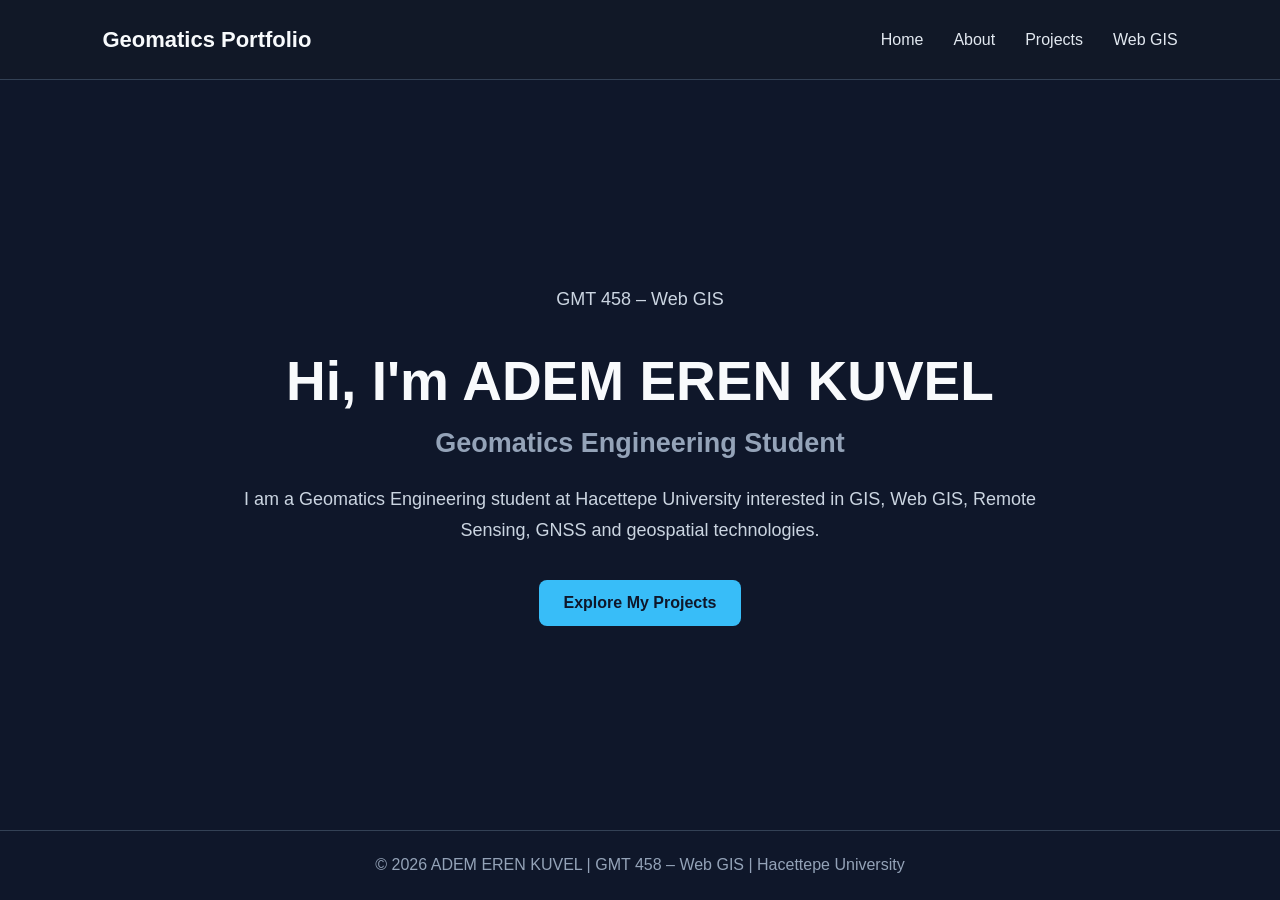
==== index.html @ eb845864 "Initial HTML structure and homepage" ====
<!DOCTYPE html>
<html lang="en">

<head>
    <meta charset="UTF-8">

    <meta name="viewport"
          content="width=device-width, initial-scale=1.0">

    <title>My Geomatics Portfolio</title>

    <link rel="stylesheet" href="css/style.css">
</head>

<body>

    <header>

        <nav class="navbar">

            <div class="logo">
                Geomatics Portfolio
            </div>

            <ul class="nav-links">
                <li>
                    <a href="index.html">Home</a>
                </li>

                <li>
                    <a href="about.html">About</a>
                </li>

                <li>
                    <a href="projects.html">Projects</a>
                </li>

                <li>
                    <a href="maps.html">Web GIS</a>
                </li>
            </ul>

        </nav>

    </header>


    <main>

        <section class="hero">

            <div class="hero-content">

                <p class="small-title">
                    GMT 458 – Web GIS
                </p>

                <h1>
                    Hi, I'm ADEM EREN KUVEL
                </h1>

                <h2>
                    Geomatics Engineering Student
                </h2>

                <p>
                    I am a Geomatics Engineering student at
                    Hacettepe University interested in GIS,
                    Web GIS, Remote Sensing, GNSS and
                    geospatial technologies.
                </p>

                <a class="hero-button"
                   href="projects.html">
                    Explore My Projects
                </a>

            </div>

        </section>

    </main>


    <footer>

        <p>
            © 2026 ADEM EREN KUVEL |
            GMT 458 – Web GIS |
            Hacettepe University
        </p>

    </footer>

</body>

</html>
---- css/style.css ----
* {
    margin: 0;
    padding: 0;
    box-sizing: border-box;
}

body {
    font-family: Arial, Helvetica, sans-serif;
    background-color: #0f172a;
    color: #f8fafc;
    min-height: 100vh;
}


/* NAVIGATION */

.navbar {
    height: 80px;

    display: flex;
    align-items: center;
    justify-content: space-between;

    padding: 0 8%;

    background-color: #111827;

    border-bottom: 1px solid #334155;
}

.logo {
    font-size: 22px;
    font-weight: bold;
}

.nav-links {
    list-style: none;

    display: flex;
    gap: 30px;
}

.nav-links a {
    color: #e2e8f0;
    text-decoration: none;

    font-size: 16px;

    transition: 0.3s;
}

.nav-links a:hover {
    color: #38bdf8;
}


/* HERO */

.hero {
    min-height: calc(100vh - 150px);

    display: flex;
    align-items: center;
    justify-content: center;

    text-align: center;

    padding: 50px 20px;
}

.hero-content {
    max-width: 800px;

    animation: fadeUp 1.2s ease forwards;
}

.small-title {
    color: #38bdf8;

    margin-bottom: 15px;

    font-size: 18px;
}

.hero h1 {
    font-size: 55px;

    margin-bottom: 15px;
}

.hero h2 {
    font-size: 27px;

    color: #94a3b8;

    margin-bottom: 25px;
}

.hero p {
    line-height: 1.7;

    font-size: 18px;

    color: #cbd5e1;

    margin-bottom: 35px;
}


/* BUTTON */

.hero-button {
    display: inline-block;

    padding: 14px 25px;

    background-color: #38bdf8;

    color: #0f172a;

    text-decoration: none;

    font-weight: bold;

    border-radius: 8px;

    transition: 0.3s;
}

.hero-button:hover {
    transform: translateY(-4px);
}


/* CSS ANIMATION */

@keyframes fadeUp {

    from {
        opacity: 0;
        transform: translateY(30px);
    }

    to {
        opacity: 1;
        transform: translateY(0);
    }

}


/* FOOTER */

footer {
    text-align: center;

    padding: 25px;

    color: #94a3b8;

    border-top: 1px solid #334155;
}


/* MOBILE */

@media (max-width: 768px) {

    .navbar {
        flex-direction: column;

        height: auto;

        padding: 20px;
    }

    .nav-links {
        margin-top: 20px;

        flex-wrap: wrap;

        justify-content: center;
    }

    .hero h1 {
        font-size: 38px;
    }

}S
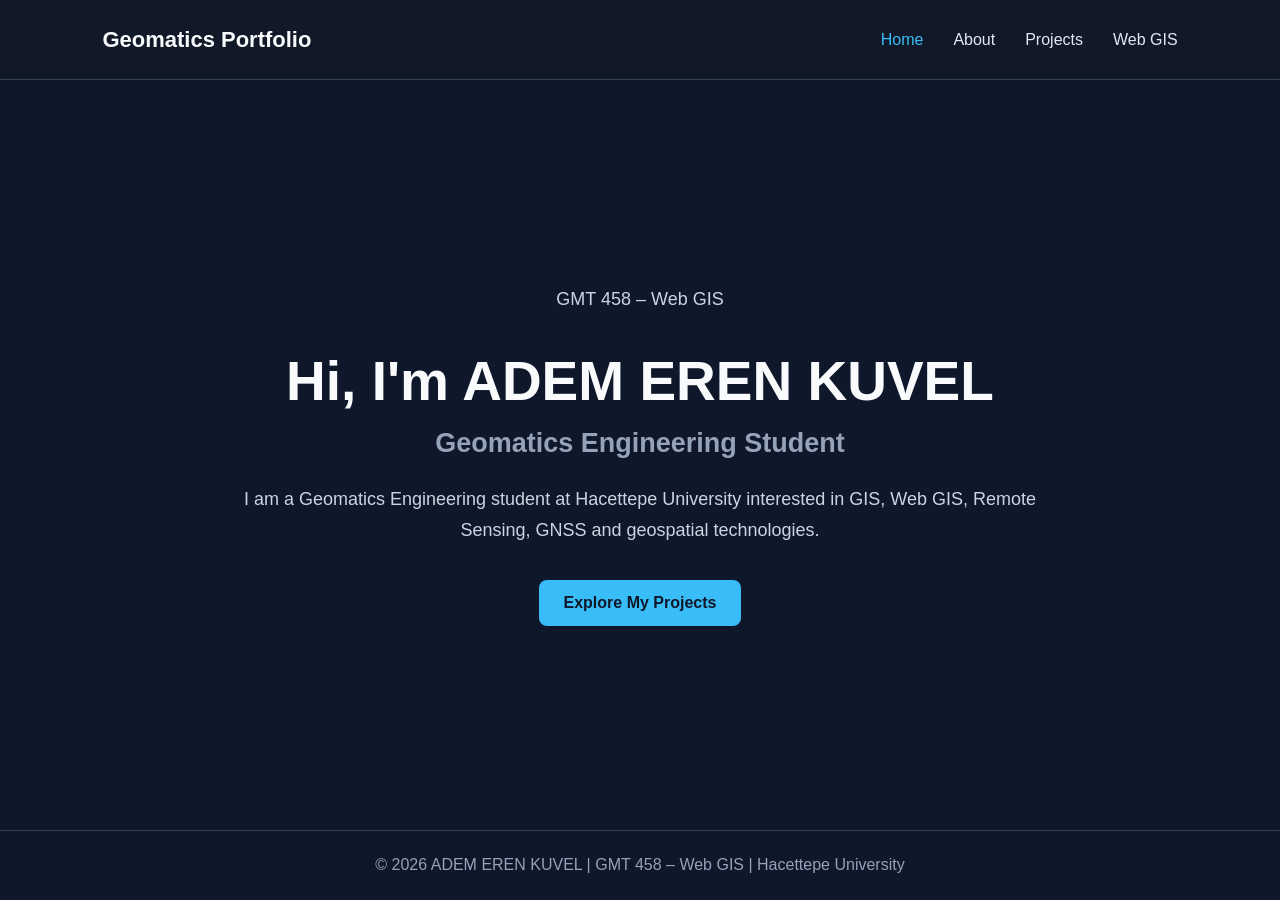
==== commit 043d7138: "Final cleanup and navigation improvements" ====
--- a/index.html
+++ b/index.html
@@ -24,7 +24,7 @@
 
             <ul class="nav-links">
                 <li>
-                    <a href="index.html">Home</a>
+                    <a href="index.html" class="active">Home</a>
                 </li>
 
                 <li>
--- a/css/style.css
+++ b/css/style.css
@@ -186,4 +186,218 @@
         font-size: 38px;
     }
 
-}S+}/* GENERAL PAGE CONTENT */
+
+.page-section {
+    max-width: 1000px;
+    margin: auto;
+    padding: 80px 30px;
+}
+
+.page-section h1 {
+    font-size: 44px;
+    margin-bottom: 30px;
+}
+
+.page-section h2 {
+    margin-top: 45px;
+    margin-bottom: 20px;
+    color: #38bdf8;
+}
+
+.page-section p {
+    color: #cbd5e1;
+    line-height: 1.8;
+    margin-bottom: 18px;
+    font-size: 17px;
+}
+
+
+/* INTEREST LIST */
+
+.skill-list {
+    margin-left: 25px;
+    line-height: 2;
+    color: #cbd5e1;
+}
+
+
+/* SKILL TAGS */
+
+.skills {
+    display: flex;
+    flex-wrap: wrap;
+    gap: 12px;
+}
+
+.skills span {
+    background-color: #1e293b;
+    border: 1px solid #334155;
+    padding: 10px 16px;
+    border-radius: 20px;
+    transition: 0.3s;
+}
+
+.skills span:hover {
+    transform: translateY(-3px);
+    border-color: #38bdf8;
+}
+/* PROJECT TABLE */
+
+.table-container {
+    overflow-x: auto;
+    margin-top: 35px;
+}
+
+.project-table {
+    width: 100%;
+    border-collapse: collapse;
+    background-color: #111827;
+}
+
+.project-table th,
+.project-table td {
+    border: 1px solid #334155;
+    padding: 18px;
+    text-align: left;
+    vertical-align: middle;
+}
+
+.project-table th {
+    background-color: #1e293b;
+    color: #38bdf8;
+}
+
+.project-table td {
+    color: #cbd5e1;
+}
+
+.project-table img {
+    width: 140px;
+    height: 90px;
+    object-fit: cover;
+    border-radius: 8px;
+}
+
+.project-table tr {
+    transition: 0.3s;
+}
+
+.project-table tbody tr:hover {
+    background-color: #1e293b;
+}
+/* WEB GIS MAPS */
+
+.map-section {
+    margin-top: 60px;
+}
+
+.web-map {
+    width: 100%;
+    height: 500px;
+
+    margin-top: 25px;
+
+    border: 1px solid #334155;
+    border-radius: 12px;
+
+    overflow: hidden;
+}
+
+.feature-box {
+    margin-top: 60px;
+
+    padding: 30px;
+
+    background-color: #111827;
+
+    border: 1px solid #334155;
+    border-radius: 12px;
+}
+
+.feature-box h2 {
+    margin-top: 0;
+}
+
+.feature-box ul {
+    margin-left: 25px;
+
+    line-height: 2;
+
+    color: #cbd5e1;
+}
+/* OPENLAYERS POPUP */
+
+.ol-popup {
+    position: absolute;
+
+    background-color: white;
+    color: #111827;
+
+    box-shadow: 0 2px 12px rgba(0, 0, 0, 0.3);
+
+    padding: 15px;
+
+    border-radius: 8px;
+
+    border: 1px solid #cccccc;
+
+    min-width: 180px;
+
+    display: none;
+}
+
+.ol-popup-closer {
+    text-decoration: none;
+
+    position: absolute;
+
+    top: 4px;
+    right: 8px;
+
+    color: #111827;
+
+    font-weight: bold;
+}
+
+.ol-popup-closer::after {
+    content: "✕";
+}
+/* WEB GIS SOLUTION BOX */
+
+.solution-box {
+    margin-top: 20px;
+    padding: 25px;
+    background-color: #111827;
+    border-left: 4px solid #38bdf8;
+    border-radius: 8px;
+}
+
+.solution-box h3 {
+    color: #38bdf8;
+    margin-top: 15px;
+    margin-bottom: 10px;
+}
+
+.solution-box h3:first-child {
+    margin-top: 0;
+}
+
+.solution-box p {
+    margin-bottom: 15px;
+    color: #cbd5e1;
+    line-height: 1.7;
+}
+
+.solution-box strong {
+    color: #f8fafc;
+}
+/* ACTIVE NAVIGATION */
+
+.nav-links a.active {
+    color: #38bdf8;
+}
+
+.nav-links a.active::after {
+    width: 100%;
+}
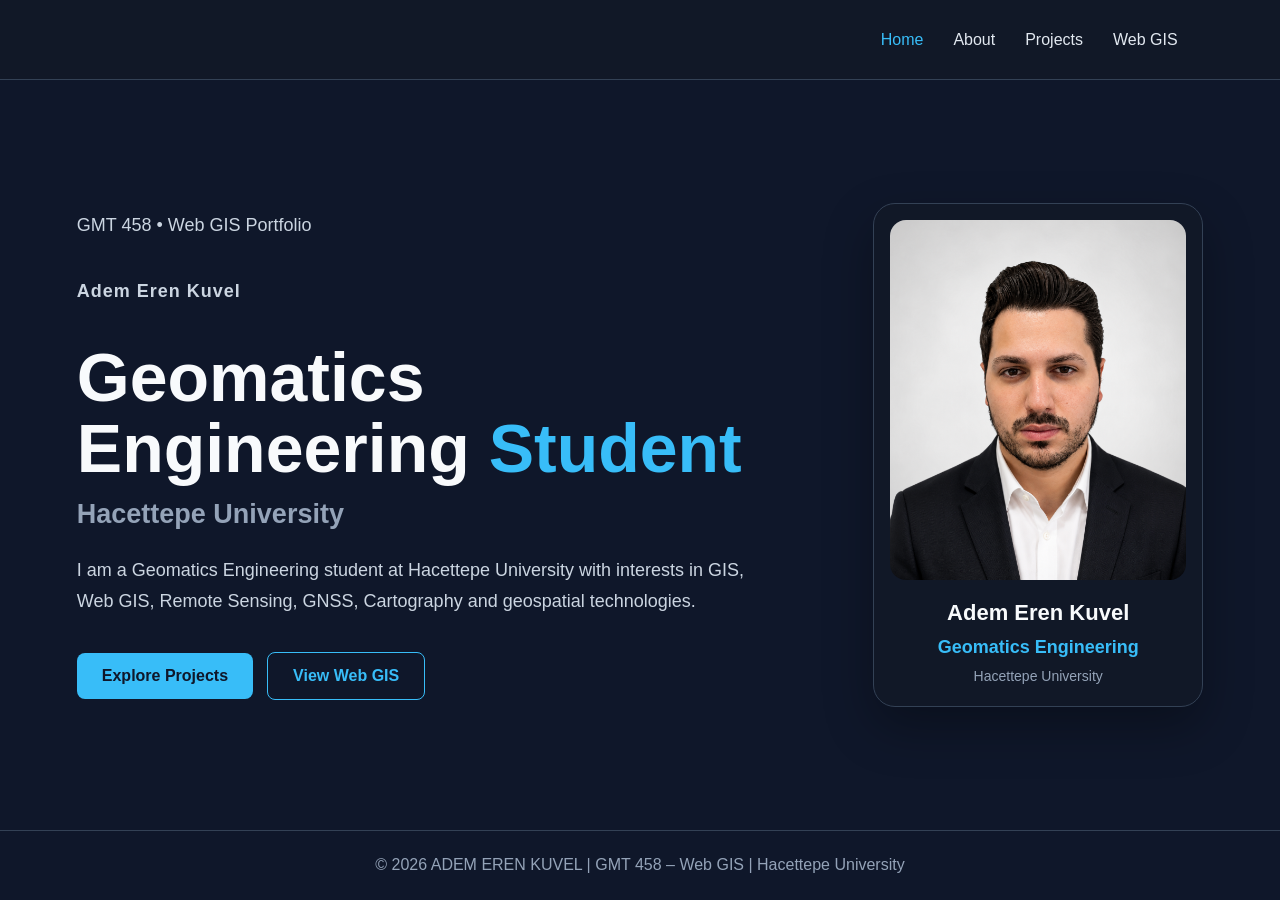
==== commit 279c3805: "Updated homepage profile and navigation" ====
--- a/index.html
+++ b/index.html
@@ -18,9 +18,7 @@
 
         <nav class="navbar">
 
-            <div class="logo">
-                Geomatics Portfolio
-            </div>
+            
 
             <ul class="nav-links">
                 <li>
@@ -49,35 +47,82 @@
 
         <section class="hero">
 
-            <div class="hero-content">
+    <div class="hero-wrapper">
 
-                <p class="small-title">
-                    GMT 458 – Web GIS
-                </p>
+        <div class="hero-content">
 
-                <h1>
-                    Hi, I'm ADEM EREN KUVEL
-                </h1>
+            <p class="small-title">
+                GMT 458 • Web GIS Portfolio
+            </p>
 
-                <h2>
-                    Geomatics Engineering Student
-                </h2>
+            <p class="hero-name">
+                Adem Eren Kuvel
+            </p>
 
-                <p>
-                    I am a Geomatics Engineering student at
-                    Hacettepe University interested in GIS,
-                    Web GIS, Remote Sensing, GNSS and
-                    geospatial technologies.
-                </p>
+            <h1>
+                Geomatics Engineering
+                <span>Student</span>
+            </h1>
+
+            <h2>
+                Hacettepe University
+            </h2>
+
+            <p>
+                I am a Geomatics Engineering student at
+                Hacettepe University with interests in GIS,
+                Web GIS, Remote Sensing, GNSS, Cartography
+                and geospatial technologies.
+            </p>
+
+            <div class="hero-actions">
 
                 <a class="hero-button"
                    href="projects.html">
-                    Explore My Projects
+                    Explore Projects
+                </a>
+
+                <a class="secondary-button"
+                   href="maps.html">
+                    View Web GIS
                 </a>
 
             </div>
 
-        </section>
+        </div>
+
+
+        <div class="hero-profile">
+
+            <div class="profile-image-wrapper">
+
+                <img
+                    src="images/profile.jpg"
+                    alt="Adem Eren Kuvel"
+                    class="profile-image"
+                >
+
+            </div>
+
+            <div class="profile-info">
+
+                <h3>Adem Eren Kuvel</h3>
+
+                <p>
+                    Geomatics Engineering
+                </p>
+
+                <span>
+                    Hacettepe University
+                </span>
+
+            </div>
+
+        </div>
+
+    </div>
+
+</section>
 
     </main>
 
--- a/css/style.css
+++ b/css/style.css
@@ -400,4 +400,362 @@
 
 .nav-links a.active::after {
     width: 100%;
+}
+/* HOBBIES & INTERESTS */
+
+.hobby-grid {
+    display: grid;
+    grid-template-columns: repeat(2, 1fr);
+    gap: 20px;
+    margin-top: 25px;
+}
+
+.hobby-card {
+    background-color: #111827;
+    border: 1px solid #334155;
+    border-radius: 12px;
+    padding: 25px;
+    transition: 0.3s;
+}
+
+.hobby-card:hover {
+    transform: translateY(-5px);
+    border-color: #38bdf8;
+}
+
+.hobby-card h3 {
+    color: #38bdf8;
+    margin-bottom: 12px;
+}
+
+.hobby-card p {
+    color: #cbd5e1;
+    line-height: 1.7;
+    margin: 0;
+}
+
+@media (max-width: 768px) {
+    .hobby-grid {
+        grid-template-columns: 1fr;
+    }
+}
+.hobby-card h3 i {
+    margin-right: 10px;
+    color: #38bdf8;
+    width: 22px;
+    text-align: center;
+}
+/* PROFESSIONAL MAP POPUP */
+
+.ol-popup {
+    min-width: 280px;
+    max-width: 320px;
+    padding: 0;
+    overflow: hidden;
+    background-color: #ffffff;
+    border: none;
+    border-radius: 14px;
+    box-shadow: 0 10px 30px rgba(0, 0, 0, 0.35);
+}
+
+.map-popup-content {
+    overflow: hidden;
+}
+
+.popup-image {
+    width: 100%;
+    height: 150px;
+    display: block;
+    object-fit: cover;
+}
+
+.map-popup-content h3 {
+    margin: 15px 18px 8px;
+    color: #0f172a;
+    font-size: 18px;
+}
+
+.map-popup-content p {
+    margin: 0 18px 12px;
+    color: #475569;
+    font-size: 14px;
+    line-height: 1.5;
+}
+
+.map-popup-content small {
+    display: block;
+    margin: 0 18px 18px;
+    color: #38bdf8;
+    font-weight: 600;
+}
+
+.ol-popup-closer {
+    z-index: 5;
+    top: 8px;
+    right: 10px;
+
+    width: 26px;
+    height: 26px;
+
+    display: flex;
+    align-items: center;
+    justify-content: center;
+
+    border-radius: 50%;
+
+    background-color: rgba(15, 23, 42, 0.85);
+    color: white;
+}
+/* PROFESSIONAL PROFILE HERO */
+
+.hero-wrapper {
+    width: 100%;
+    max-width: 1150px;
+
+    display: grid;
+    grid-template-columns: 1.4fr 0.8fr;
+
+    gap: 70px;
+
+    align-items: center;
+}
+
+.hero-content {
+    text-align: left;
+}
+
+.hero-content h1 {
+    font-size: clamp(42px, 6vw, 68px);
+    line-height: 1.05;
+}
+
+.hero-content h1 span {
+    color: #38bdf8;
+}
+
+.hero-content h2 {
+    color: #94a3b8;
+    margin-top: 15px;
+    margin-bottom: 25px;
+}
+
+.hero-name {
+    color: #38bdf8;
+    font-weight: 600;
+    letter-spacing: 1px;
+}
+
+.hero-actions {
+    justify-content: flex-start;
+}
+
+
+/* PROFILE CARD */
+
+.hero-profile {
+    background-color: #111827;
+
+    border: 1px solid #334155;
+
+    border-radius: 24px;
+
+    padding: 20px;
+
+    box-shadow:
+        0 20px 50px rgba(0, 0, 0, 0.3);
+
+    transition: 0.3s;
+}
+
+.hero-profile:hover {
+    transform: translateY(-6px);
+    border-color: #38bdf8;
+}
+
+.profile-image-wrapper {
+    width: 100%;
+    aspect-ratio: 4 / 5;
+
+    overflow: hidden;
+
+    border-radius: 18px;
+}
+
+.profile-image {
+    width: 100%;
+    height: 100%;
+
+    display: block;
+
+    object-fit: cover;
+}
+
+.profile-info {
+    padding: 20px 5px 5px;
+}
+
+.profile-info h3 {
+    margin-bottom: 6px;
+
+    font-size: 22px;
+
+    color: #f8fafc;
+}
+
+.profile-info p {
+    margin: 0 0 5px;
+
+    color: #38bdf8;
+
+    font-weight: 600;
+}
+
+.profile-info span {
+    color: #94a3b8;
+
+    font-size: 14px;
+}
+
+
+/* MOBILE */
+
+@media (max-width: 700px) {
+
+    .hero-wrapper {
+        grid-template-columns: 1fr;
+        gap: 40px;
+    }
+
+    .hero-content {
+        text-align: center;
+    }
+
+    .hero-actions {
+        justify-content: center;
+    }
+
+    .hero-profile {
+        max-width: 350px;
+        margin: auto;
+    }
+
+}
+/* FINAL HERO FIX */
+
+.hero {
+    min-height: calc(100vh - 150px);
+    padding: 60px 6%;
+}
+
+.hero-wrapper {
+    width: 100%;
+    max-width: 1180px;
+    margin: 0 auto;
+
+    display: grid;
+    grid-template-columns: minmax(0, 1.4fr) 330px;
+    gap: 60px;
+
+    align-items: center;
+}
+
+.hero-content {
+    text-align: left;
+}
+
+.hero-content > p {
+    max-width: 700px;
+}
+
+.hero-profile {
+    width: 330px;
+    padding: 16px;
+
+    background: #111827;
+    border: 1px solid #334155;
+    border-radius: 22px;
+}
+
+.profile-image-wrapper {
+    width: 100%;
+    height: 360px;
+    aspect-ratio: auto;
+
+    overflow: hidden;
+    border-radius: 16px;
+}
+
+.profile-image {
+    width: 100%;
+    height: 100%;
+    object-fit: cover;
+    object-position: center top;
+}
+
+
+/* BUTTON FIX */
+
+.hero-actions {
+    display: flex;
+    justify-content: flex-start;
+    align-items: center;
+
+    gap: 14px;
+    margin-top: 25px;
+}
+
+.secondary-button {
+    display: inline-block;
+
+    padding: 14px 25px;
+
+    border: 1px solid #38bdf8;
+    border-radius: 8px;
+
+    color: #38bdf8;
+
+    text-decoration: none;
+    font-weight: bold;
+
+    transition: 0.3s;
+}
+
+.secondary-button:hover {
+    background-color: #38bdf8;
+    color: #0f172a;
+
+    transform: translateY(-3px);
+}
+
+
+/* ONLY STACK ON SMALL SCREENS */
+
+@media (max-width: 700px) {
+
+    .hero-wrapper {
+        grid-template-columns: 1fr;
+        gap: 40px;
+    }
+
+    .hero-content {
+        text-align: center;
+    }
+
+    .hero-content > p {
+        margin-left: auto;
+        margin-right: auto;
+    }
+
+    .hero-actions {
+        justify-content: center;
+    }
+
+    .hero-profile {
+        width: 100%;
+        max-width: 320px;
+        margin: 0 auto;
+    }
+}
+.navbar {
+    justify-content: flex-end;
 }
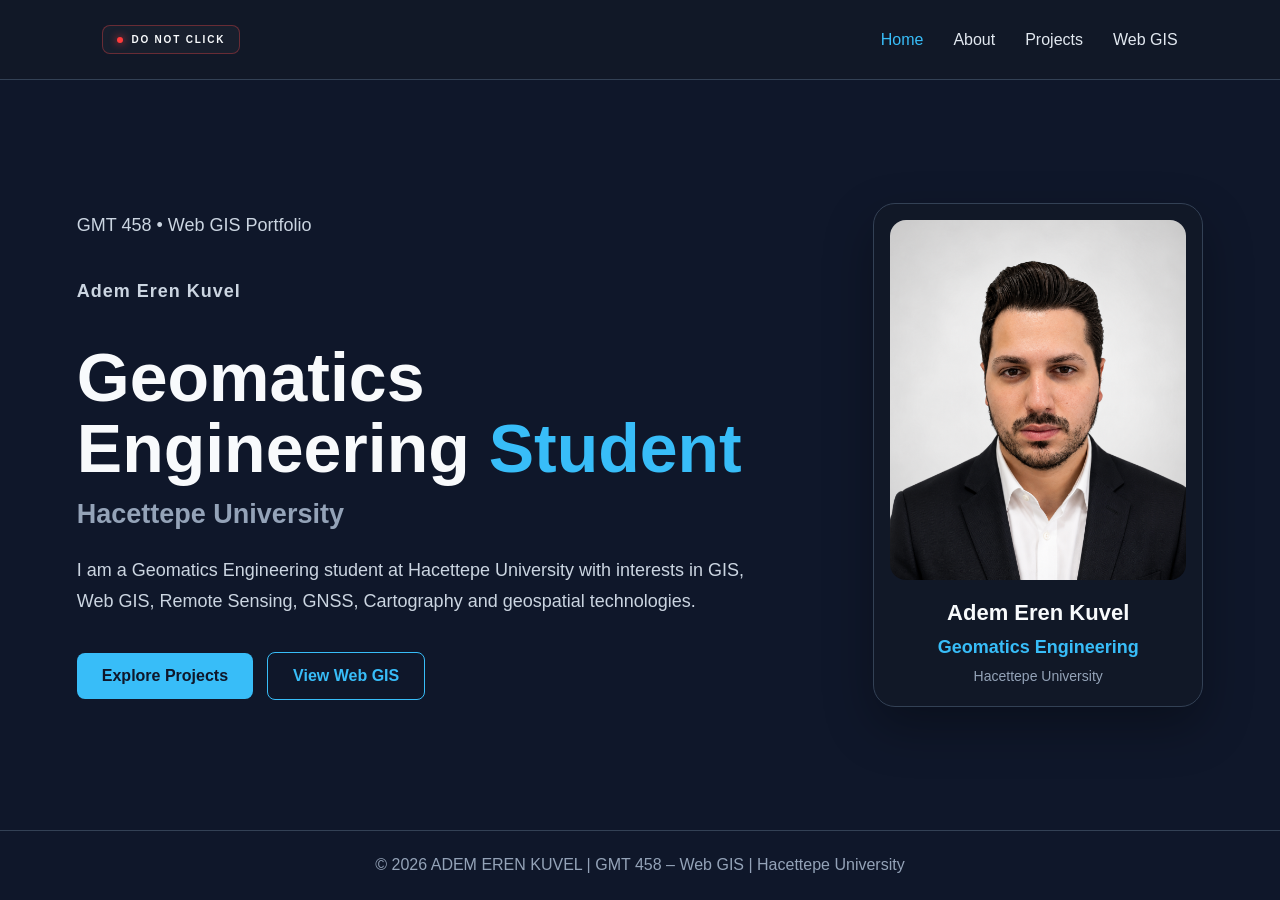
==== commit 61dd3e57: "Add Do Not Click easter egg" ====
--- a/index.html
+++ b/index.html
@@ -18,7 +18,10 @@
 
         <nav class="navbar">
 
-            
+            <button id="dangerBtn" class="danger-btn">
+    <span class="danger-dot"></span>
+    DO NOT CLICK
+</button>
 
             <ul class="nav-links">
                 <li>
@@ -136,7 +139,44 @@
         </p>
 
     </footer>
+<!-- FULLSCREEN EASTER EGG -->
+<div id="destructionScreen" class="destruction-screen">
+
+    <div class="destruction-content">
+
+        <div id="destructionTitle" class="destruction-title">
+            DESTRUCTION IN PROGRESS
+        </div>
+
+        <div id="destructionSub" class="destruction-sub">
+            SYSTEM OVERRIDE INITIALIZED
+        </div>
+
+        <div class="hourglass-container">
+
+            <div class="hourglass">
+                <div class="hourglass-top"></div>
+                <div class="hourglass-bottom"></div>
+                <div class="sand-stream"></div>
+            </div>
+
+        </div>
+
+        <div class="loading-bar">
+            <div id="loadingProgress" class="loading-progress"></div>
+        </div>
+
+        <div id="loadingPercent" class="loading-percent">
+            0%
+        </div>
+
+    </div>
+
+</div> <!-- destructionScreen kapanışı -->
+
+<script src="js/script.js"></script>
 
 </body>
+</html>
 
 </html>
--- a/css/style.css
+++ b/css/style.css
@@ -757,5 +757,415 @@
     }
 }
 .navbar {
-    justify-content: flex-end;
+    justify-content: space-between;
+}
+/* ========================================
+   DO NOT CLICK BUTTON
+======================================== */
+
+.danger-btn {
+    position: relative;
+
+    display: flex;
+    align-items: center;
+    gap: 8px;
+
+    padding: 8px 14px;
+
+    background: rgba(255, 255, 255, 0.03);
+
+    border: 1px solid rgba(255, 70, 70, 0.35);
+    border-radius: 8px;
+
+    color: inherit;
+
+    font-size: 10px;
+    font-weight: 600;
+    letter-spacing: 1.8px;
+
+    cursor: pointer;
+
+    transition: all 0.3s ease;
+}
+
+.danger-btn:hover {
+    border-color: #ff3b3b;
+
+    background: rgba(255, 40, 40, 0.08);
+
+    transform: translateY(-2px);
+
+    box-shadow:
+        0 0 10px rgba(255, 50, 50, 0.15),
+        0 0 25px rgba(255, 50, 50, 0.08);
+}
+
+
+/* Küçük kırmızı nokta */
+
+.danger-dot {
+    width: 6px;
+    height: 6px;
+
+    background: #ff3b3b;
+
+    border-radius: 50%;
+
+    box-shadow: 0 0 8px #ff3b3b;
+
+    animation: dangerPulse 1.5s infinite;
+}
+
+
+@keyframes dangerPulse {
+
+    0%,
+    100% {
+        opacity: 0.4;
+        transform: scale(1);
+    }
+
+    50% {
+        opacity: 1;
+        transform: scale(1.4);
+    }
+
+}
+
+
+
+/* ========================================
+   FULLSCREEN DESTRUCTION SCREEN
+======================================== */
+
+.destruction-screen {
+
+    position: fixed;
+
+    inset: 0;
+
+    width: 100vw;
+    height: 100vh;
+
+    background: #050505;
+
+    color: white;
+
+    z-index: 999999;
+
+    display: flex;
+
+    align-items: center;
+    justify-content: center;
+
+    opacity: 0;
+    visibility: hidden;
+
+    transition: opacity 0.35s ease;
+}
+
+
+.destruction-screen.active {
+
+    opacity: 1;
+    visibility: visible;
+
+}
+
+
+.destruction-content {
+
+    width: min(600px, 85%);
+
+    text-align: center;
+
+}
+
+
+
+/* ANA YAZI */
+
+.destruction-title {
+
+    font-size: clamp(26px, 5vw, 55px);
+
+    font-weight: 800;
+
+    letter-spacing: 4px;
+
+    margin-bottom: 12px;
+
+    animation: warningBlink 1s infinite;
+
+}
+
+
+.destruction-sub {
+
+    opacity: 0.45;
+
+    font-size: 11px;
+
+    letter-spacing: 3px;
+
+    margin-bottom: 55px;
+
+}
+
+
+@keyframes warningBlink {
+
+    0%,
+    100% {
+        opacity: 1;
+    }
+
+    50% {
+        opacity: 0.55;
+    }
+
+}
+
+
+
+/* ========================================
+   HOURGLASS
+======================================== */
+
+.hourglass-container {
+
+    display: flex;
+
+    justify-content: center;
+
+    margin-bottom: 45px;
+
+}
+
+
+.hourglass {
+
+    position: relative;
+
+    width: 55px;
+    height: 85px;
+
+    border-top: 3px solid white;
+    border-bottom: 3px solid white;
+
+}
+
+
+.hourglass::before,
+.hourglass::after {
+
+    content: "";
+
+    position: absolute;
+
+    left: 50%;
+
+    width: 2px;
+
+    height: 100%;
+
+    background: rgba(255,255,255,0.25);
+
+}
+
+
+.hourglass::before {
+
+    transform: translateX(-50%) rotate(25deg);
+
+}
+
+
+.hourglass::after {
+
+    transform: translateX(-50%) rotate(-25deg);
+
+}
+
+
+
+/* Üst kum */
+
+.hourglass-top {
+
+    position: absolute;
+
+    top: 7px;
+
+    left: 50%;
+
+    transform: translateX(-50%);
+
+    width: 38px;
+
+    height: 30px;
+
+    background: #ff3b3b;
+
+    clip-path: polygon(
+        0 0,
+        100% 0,
+        55% 100%,
+        45% 100%
+    );
+
+    animation: sandTop 4s linear forwards;
+
+}
+
+
+
+/* Alt kum */
+
+.hourglass-bottom {
+
+    position: absolute;
+
+    bottom: 7px;
+
+    left: 50%;
+
+    transform: translateX(-50%);
+
+    width: 38px;
+
+    height: 0;
+
+    background: #ff3b3b;
+
+    clip-path: polygon(
+        45% 0,
+        55% 0,
+        100% 100%,
+        0 100%
+    );
+
+    animation: sandBottom 4s linear forwards;
+
+}
+
+
+
+/* Kum akışı */
+
+.sand-stream {
+
+    position: absolute;
+
+    left: 50%;
+
+    top: 38px;
+
+    transform: translateX(-50%);
+
+    width: 2px;
+
+    height: 12px;
+
+    background: #ff3b3b;
+
+    box-shadow: 0 0 6px #ff3b3b;
+
+}
+
+
+@keyframes sandTop {
+
+    from {
+        height: 30px;
+    }
+
+    to {
+        height: 2px;
+    }
+
+}
+
+
+@keyframes sandBottom {
+
+    from {
+        height: 0;
+    }
+
+    to {
+        height: 30px;
+    }
+
+}
+
+
+
+/* ========================================
+   LOADING BAR
+======================================== */
+
+.loading-bar {
+
+    width: 100%;
+
+    height: 3px;
+
+    background: rgba(255,255,255,0.1);
+
+    overflow: hidden;
+
+}
+
+
+.loading-progress {
+
+    width: 0%;
+
+    height: 100%;
+
+    background: #ff3b3b;
+
+    box-shadow: 0 0 10px #ff3b3b;
+
+}
+
+
+.loading-percent {
+
+    margin-top: 12px;
+
+    font-size: 11px;
+
+    letter-spacing: 2px;
+
+    opacity: 0.5;
+
+}
+
+
+
+/* KOORDİNAT BULUNUNCA */
+
+.coordinates-found {
+
+    font-size: clamp(30px, 6vw, 65px);
+
+    letter-spacing: 5px;
+
+    font-weight: 800;
+
+}
+
+
+.target-locked {
+
+    margin-top: 15px;
+
+    font-size: 12px;
+
+    letter-spacing: 4px;
+
+    opacity: 0.5;
+
 }
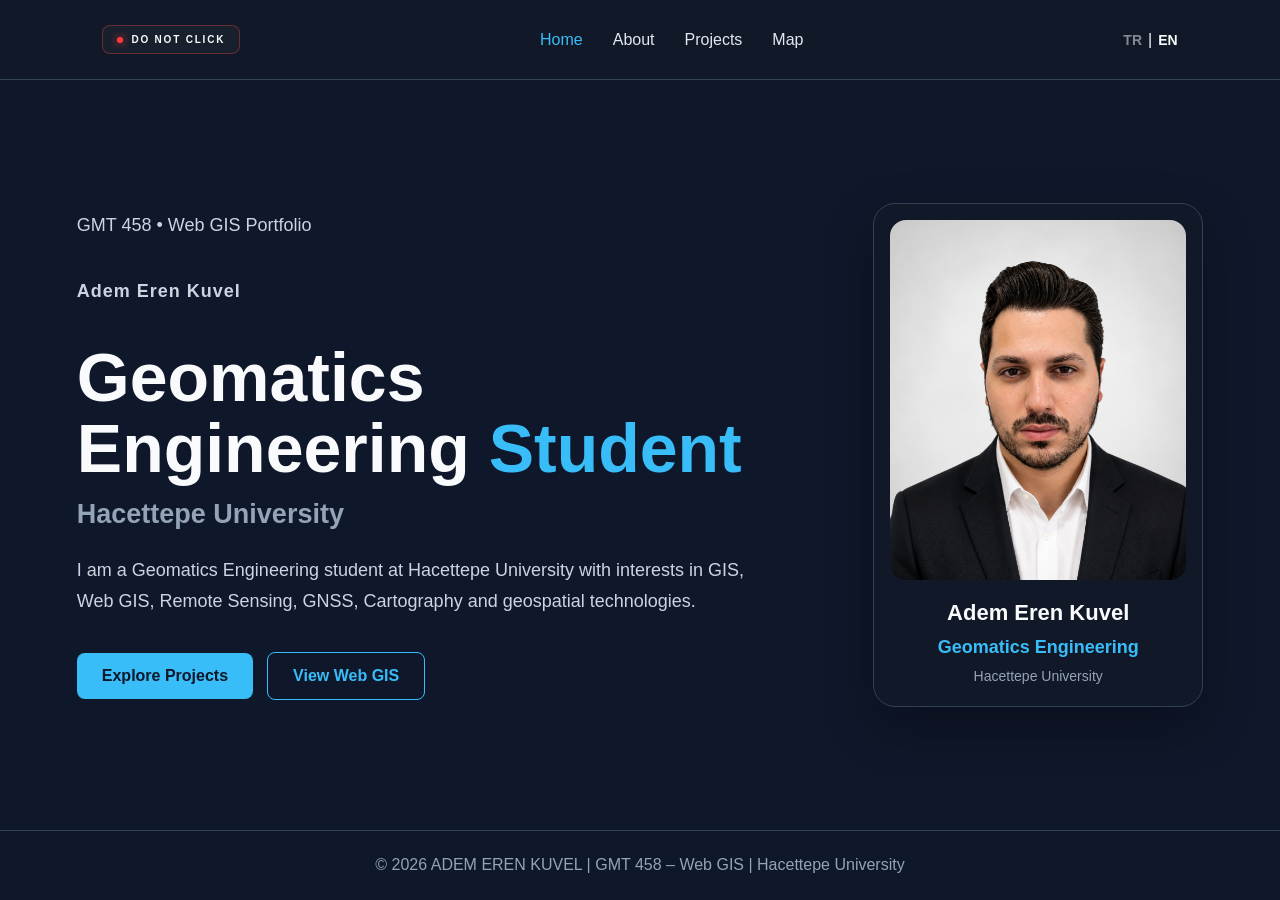
==== commit 8c685be7: "Added TR-EN language switcher" ====
--- a/index.html
+++ b/index.html
@@ -25,22 +25,26 @@
 
             <ul class="nav-links">
                 <li>
-                    <a href="index.html" class="active">Home</a>
+                    <a href="index.html" class="active" data-i18n="home">Home</a>
                 </li>
 
                 <li>
-                    <a href="about.html">About</a>
+                    <a href="about.html" data-i18n="about">About</a>
                 </li>
 
                 <li>
-                    <a href="projects.html">Projects</a>
+                    <a href="projects.html" data-i18n="projects">Projects</a>
                 </li>
 
                 <li>
-                    <a href="maps.html">Web GIS</a>
+                    <a href="map.html" data-i18n="map">Map</a>
                 </li>
             </ul>
-
+<div class="language-switcher">
+  <button id="trBtn" class="lang-btn">TR</button>
+  <span>|</span>
+  <button id="enBtn" class="lang-btn active">EN</button>
+</div>
         </nav>
 
     </header>
--- a/css/style.css
+++ b/css/style.css
@@ -1168,4 +1168,30 @@
 
     opacity: 0.5;
 
+}
+.language-switcher {
+  display: flex;
+  align-items: center;
+  gap: 6px;
+  margin-left: 20px;
+}
+
+.lang-btn {
+  background: none;
+  border: none;
+  color: inherit;
+  font-size: 14px;
+  font-weight: 600;
+  cursor: pointer;
+  opacity: 0.5;
+  transition: 0.3s;
+}
+
+.lang-btn:hover {
+  opacity: 1;
+}
+
+.lang-btn.active {
+  opacity: 1;
+  font-weight: 800;
 }
